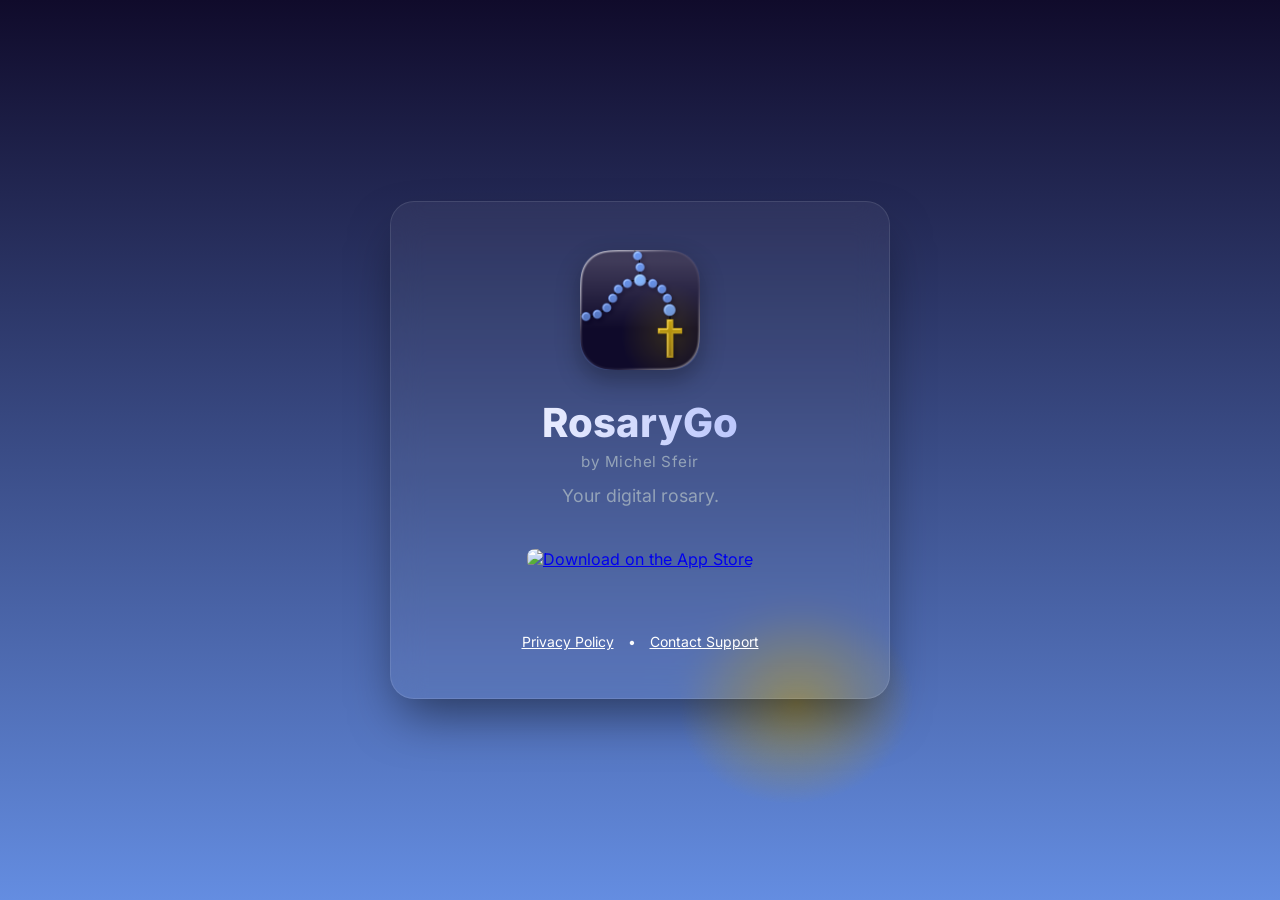
==== index.html @ 750f6577 "Initial commit" ====
<!DOCTYPE html>
<html lang="en">

<head>
    <meta charset="UTF-8">
    <meta name="viewport" content="width=device-width, initial-scale=1.0">
    <title>RosaryGo - Your Daily Rosary Companion</title>
    <meta name="description"
        content="RosaryGo is a beautifully designed app to help you pray the rosary daily. Download now on the App Store.">
    <link rel="stylesheet" href="styles.css">
    <link rel="icon" href="rosarygo_icon.png" type="image/png">
</head>

<body>
    <div id="mouse-blob" class="mouse-blob"></div>

    <div class="container">
        <div class="icon-container">
            <img src="rosarygo_icon.png" alt="RosaryGo Icon" class="app-icon">
        </div>
        <h1>RosaryGo</h1>
        <p class="author">by Michel Sfeir</p>
        <p class="subtitle">Your digital rosary.</p>

        <!-- Official App Store download button -->
        <a href="#" class="download-btn" aria-label="Download on the App Store">
            <img src="https://tools.applemediaservices.com/api/badges/download-on-the-app-store/black/en-us?size=250x83&amp;releaseDate=1276560000&h=7e7b68fad19738b5649a1bfb78ff46e9"
                alt="Download on the App Store">
        </a>

        <footer>
            <a href="privacy.html">Privacy Policy</a>
            <span>&bull;</span>
            <a href="mailto:michelsfeirr@gmail.com">Contact Support</a>
        </footer>
    </div>

    <script src="script.js"></script>
</body>

</html>
---- styles.css ----
@font-face {
    font-family: 'Inter';
    font-style: normal;
    font-weight: 300;
    font-display: swap;
    src: url('./fonts/inter-latin-300-normal.woff2') format('woff2');
}

@font-face {
    font-family: 'Inter';
    font-style: normal;
    font-weight: 400;
    font-display: swap;
    src: url('./fonts/inter-latin-400-normal.woff2') format('woff2');
}

@font-face {
    font-family: 'Inter';
    font-style: normal;
    font-weight: 600;
    font-display: swap;
    src: url('./fonts/inter-latin-600-normal.woff2') format('woff2');
}

@font-face {
    font-family: 'Inter';
    font-style: normal;
    font-weight: 800;
    font-display: swap;
    src: url('./fonts/inter-latin-800-normal.woff2') format('woff2');
}


:root {
    --bg-gradient-start: #0f172a;
    --bg-gradient-end: #231a4b;
    --text-primary: #f8fafc;
    --text-secondary: #94a3b8;
    --glass-bg: rgba(255, 255, 255, 0.05);
    --glass-border: rgba(255, 255, 255, 0.1);
    --accent: #6366f1;
    --accent-hover: #818cf8;
}

* {
    margin: 0;
    padding: 0;
    box-sizing: border-box;
    font-family: 'Inter', sans-serif;
}

html {
    height: 100%;
    overflow-x: hidden;
}

body {
    background: linear-gradient(to bottom, #100b2b, #648de1);
    background-attachment: fixed;
    color: var(--text-primary);
    min-height: 100vh;
    display: flex;
    flex-direction: column;
    align-items: center;
    justify-content: center;
    overflow-x: hidden;
    position: relative;
}

.mouse-blob {
    position: fixed;
    top: 0;
    left: 0;
    width: 500px;
    height: 500px;
    background: radial-gradient(circle, #b5920e, transparent 30%);
    border-radius: 50%;
    pointer-events: none;
    z-index: -1;
    opacity: 0.6;
}



.container {
    background: var(--glass-bg);
    backdrop-filter: blur(16px);
    -webkit-backdrop-filter: blur(16px);
    border: 1px solid var(--glass-border);
    border-radius: 24px;
    padding: 3rem;
    max-width: 500px;
    width: 90%;
    text-align: center;
    box-shadow: 0 25px 50px -12px rgba(0, 0, 0, 0.5);
    animation: fadeUp 1s cubic-bezier(0.16, 1, 0.3, 1) forwards;
    opacity: 0;
    transform: translateY(20px);
    z-index: 1;
}

@keyframes fadeUp {
    to {
        opacity: 1;
        transform: translateY(0);
    }
}

.icon-container {
    margin-bottom: 1.5rem;
}

.app-icon {
    width: 120px;
    height: 120px;
    border-radius: 28px;
    box-shadow: 0 10px 25px rgba(0, 0, 0, 0.3);
    transition: transform 0.3s ease;
    display: inline-flex;
    align-items: center;
    justify-content: center;
    object-fit: cover;
}

.app-icon:hover {
    transform: scale(1.05) rotate(-2deg);
}



h1 {
    font-size: 2.5rem;
    font-weight: 800;
    margin-bottom: 0.5rem;
    background: linear-gradient(to right, #fff, #a5b4fc);
    -webkit-background-clip: text;
    -webkit-text-fill-color: transparent;
}

p.author {
    color: var(--text-secondary);
    font-size: 0.95rem;
    margin-top: -0.2rem;
    margin-bottom: 0.75rem;
    font-weight: 500;
    letter-spacing: 0.5px;
}

p.subtitle {
    color: var(--text-secondary);
    font-size: 1.1rem;
    margin-bottom: 2.5rem;
    line-height: 1.5;
}

.download-btn {
    display: inline-block;
    transition: transform 0.2s ease, opacity 0.2s ease;
    margin-bottom: 2rem;
}

.download-btn:hover {
    transform: translateY(-2px);
    opacity: 0.9;
}

.download-btn img {
    height: 50px;
    border-radius: 8px;
}

footer {
    margin-top: 2rem;
    font-size: 0.875rem;
}

footer a {
    color: white;
    text-decoration: underline;
    transition: opacity 0.2s ease;
    margin: 0 10px;
}

footer a:hover {
    opacity: 0.8;
}

.privacy-container {
    max-width: 800px;
    text-align: left;
    padding: 3rem 4rem;
}

.privacy-container h1 {
    font-size: 2rem;
    margin-bottom: 1.5rem;
    text-align: center;
}

.privacy-content {
    color: #cbd5e1;
    line-height: 1.7;
    font-size: 0.95rem;
    max-height: 60vh;
    overflow-y: auto;
    padding-right: 1rem;
    word-wrap: break-word;
    overflow-wrap: break-word;
}

.privacy-content h2 {
    color: var(--text-primary);
    margin-top: 2rem;
    margin-bottom: 1rem;
    font-size: 1.25rem;
}

.privacy-content p {
    margin-bottom: 1rem;
}

.privacy-content ul {
    margin-bottom: 1rem;
    padding-left: 1.5rem;
}

.privacy-content li {
    margin-bottom: 0.5rem;
}

.privacy-content a {
    color: white;
    text-decoration: underline;
    transition: opacity 0.2s ease;
}

.privacy-content a:hover {
    opacity: 0.8;
}

.back-link {
    display: inline-flex;
    align-items: center;
    color: var(--accent);
    text-decoration: none;
    font-weight: 600;
    margin-bottom: 2rem;
    transition: color 0.2s ease;
}

.back-link:hover {
    color: var(--accent-hover);
}

.back-link svg {
    margin-right: 0.5rem;
    width: 20px;
    height: 20px;
}

::-webkit-scrollbar {
    width: 8px;
}

::-webkit-scrollbar-track {
    background: rgba(255, 255, 255, 0.02);
    border-radius: 4px;
}

::-webkit-scrollbar-thumb {
    background: rgba(255, 255, 255, 0.1);
    border-radius: 4px;
}

::-webkit-scrollbar-thumb:hover {
    background: rgba(255, 255, 255, 0.2);
}

@media (max-width: 768px) {
    .container {
        padding: 2rem;
    }

    .privacy-container {
        padding: 2rem;
    }
}
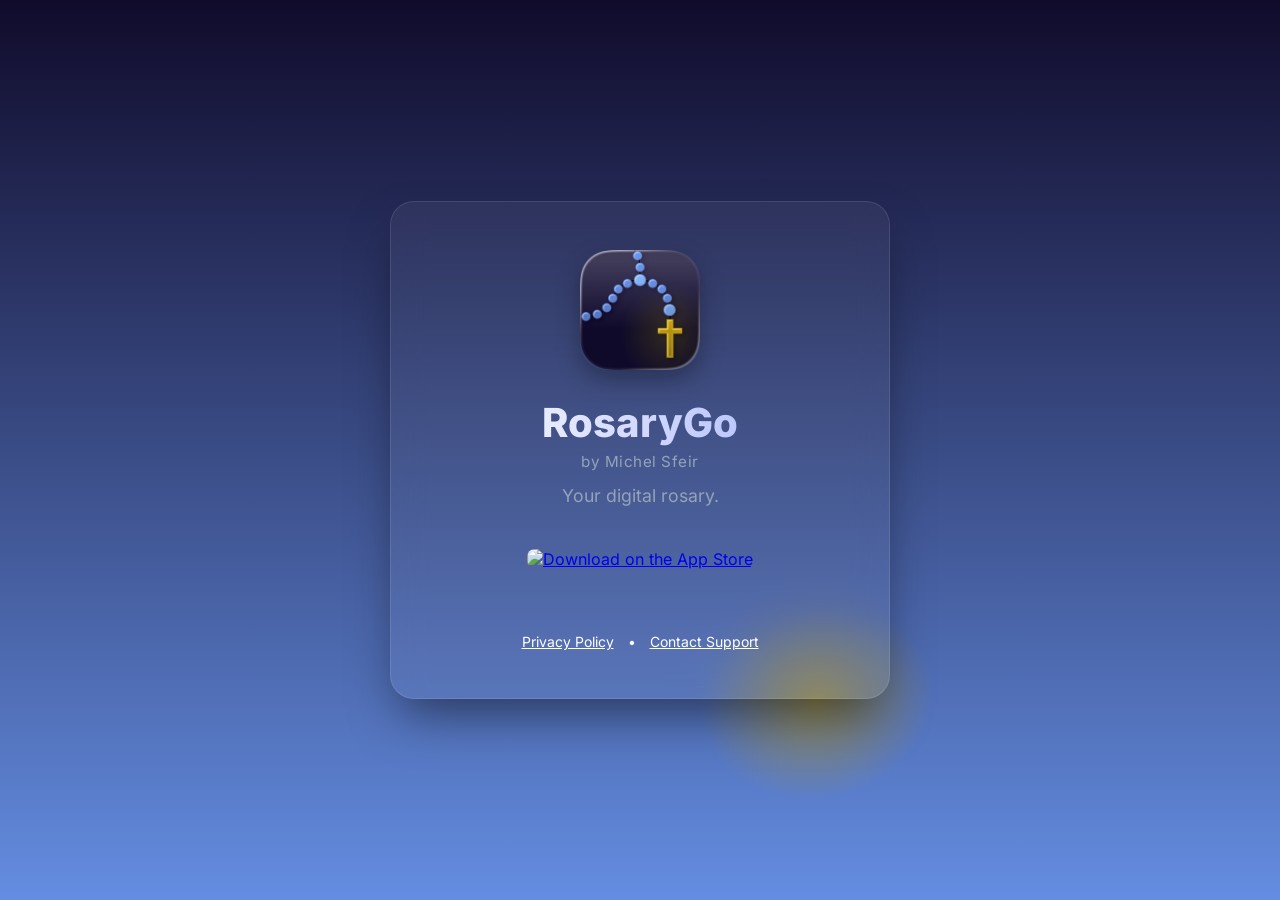
==== commit 74c5ca6a: "Initial commit" ====
--- a/index.html
+++ b/index.html
@@ -22,8 +22,8 @@
         <p class="author">by Michel Sfeir</p>
         <p class="subtitle">Your digital rosary.</p>
 
-        <!-- Official App Store download button -->
-        <a href="#" class="download-btn" aria-label="Download on the App Store">
+        <a href="https://apps.apple.com/us/app/rosarygo/id6776814858" class="download-btn"
+            aria-label="Download on the App Store">
             <img src="https://tools.applemediaservices.com/api/badges/download-on-the-app-store/black/en-us?size=250x83&amp;releaseDate=1276560000&h=7e7b68fad19738b5649a1bfb78ff46e9"
                 alt="Download on the App Store">
         </a>
--- a/styles.css
+++ b/styles.css
@@ -55,8 +55,6 @@
 }
 
 body {
-    background: linear-gradient(to bottom, #100b2b, #648de1);
-    background-attachment: fixed;
     color: var(--text-primary);
     min-height: 100vh;
     display: flex;
@@ -65,6 +63,18 @@
     justify-content: center;
     overflow-x: hidden;
     position: relative;
+}
+
+body::before {
+    content: "";
+    position: fixed;
+    top: 0;
+    left: 0;
+    width: 100%;
+    height: 100%;
+    background: linear-gradient(to bottom, #100b2b, #648de1);
+    z-index: -2;
+    pointer-events: none;
 }
 
 .mouse-blob {
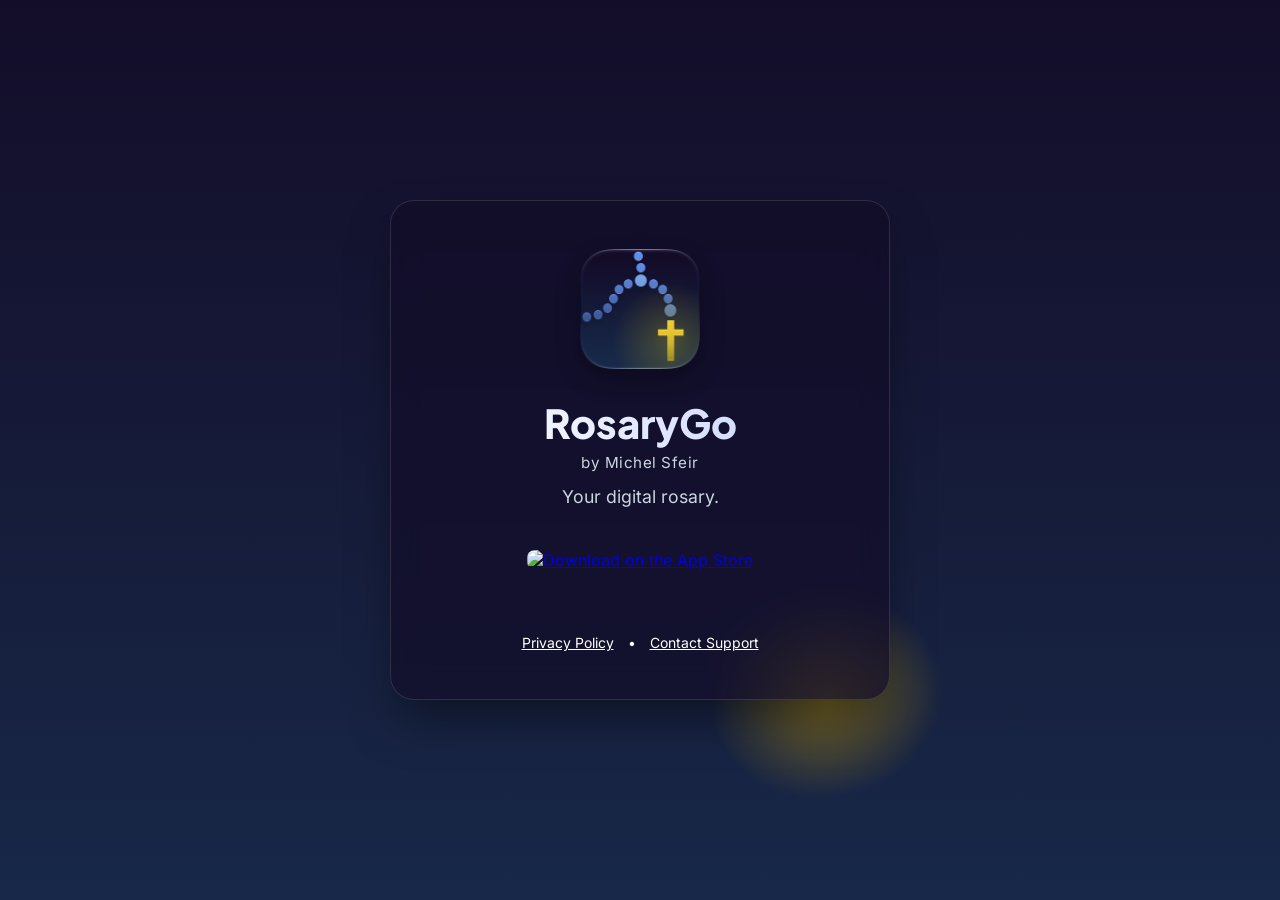
==== commit 269c7e92: "Fix Safari white bars, new background, accessible privacy page, Plus Jakarta Sans headings - Safari " ====
--- a/index.html
+++ b/index.html
@@ -3,7 +3,8 @@
 
 <head>
     <meta charset="UTF-8">
-    <meta name="viewport" content="width=device-width, initial-scale=1.0">
+    <meta name="viewport" content="width=device-width, initial-scale=1.0, viewport-fit=cover">
+    <meta name="theme-color" content="#130D29">
     <title>RosaryGo - Your Daily Rosary Companion</title>
     <meta name="description"
         content="RosaryGo is a beautifully designed app to help you pray the rosary daily. Download now on the App Store.">
--- a/styles.css
+++ b/styles.css
@@ -31,15 +31,73 @@
 }
 
 
+/* Plus Jakarta Sans (SIL OFL 1.1, fonts/OFL-PlusJakartaSans.txt) matches the app's wordmark. */
+@font-face {
+    font-family: 'Plus Jakarta Sans';
+    font-style: normal;
+    font-weight: 600;
+    font-display: swap;
+    src: url('./fonts/plus-jakarta-sans-latin-ext-600-normal.woff2') format('woff2');
+    unicode-range: U+0100-02BA,U+02BD-02C5,U+02C7-02CC,U+02CE-02D7,U+02DD-02FF,U+0304,U+0308,U+0329,U+1D00-1DBF,U+1E00-1E9F,U+1EF2-1EFF,U+2020,U+20A0-20AB,U+20AD-20C0,U+2113,U+2C60-2C7F,U+A720-A7FF;
+}
+
+@font-face {
+    font-family: 'Plus Jakarta Sans';
+    font-style: normal;
+    font-weight: 600;
+    font-display: swap;
+    src: url('./fonts/plus-jakarta-sans-latin-600-normal.woff2') format('woff2');
+    unicode-range: U+0000-00FF,U+0131,U+0152-0153,U+02BB-02BC,U+02C6,U+02DA,U+02DC,U+0304,U+0308,U+0329,U+2000-206F,U+20AC,U+2122,U+2191,U+2193,U+2212,U+2215,U+FEFF,U+FFFD;
+}
+
+@font-face {
+    font-family: 'Plus Jakarta Sans';
+    font-style: normal;
+    font-weight: 700;
+    font-display: swap;
+    src: url('./fonts/plus-jakarta-sans-latin-ext-700-normal.woff2') format('woff2');
+    unicode-range: U+0100-02BA,U+02BD-02C5,U+02C7-02CC,U+02CE-02D7,U+02DD-02FF,U+0304,U+0308,U+0329,U+1D00-1DBF,U+1E00-1E9F,U+1EF2-1EFF,U+2020,U+20A0-20AB,U+20AD-20C0,U+2113,U+2C60-2C7F,U+A720-A7FF;
+}
+
+@font-face {
+    font-family: 'Plus Jakarta Sans';
+    font-style: normal;
+    font-weight: 700;
+    font-display: swap;
+    src: url('./fonts/plus-jakarta-sans-latin-700-normal.woff2') format('woff2');
+    unicode-range: U+0000-00FF,U+0131,U+0152-0153,U+02BB-02BC,U+02C6,U+02DA,U+02DC,U+0304,U+0308,U+0329,U+2000-206F,U+20AC,U+2122,U+2191,U+2193,U+2212,U+2215,U+FEFF,U+FFFD;
+}
+
+@font-face {
+    font-family: 'Plus Jakarta Sans';
+    font-style: normal;
+    font-weight: 800;
+    font-display: swap;
+    src: url('./fonts/plus-jakarta-sans-latin-ext-800-normal.woff2') format('woff2');
+    unicode-range: U+0100-02BA,U+02BD-02C5,U+02C7-02CC,U+02CE-02D7,U+02DD-02FF,U+0304,U+0308,U+0329,U+1D00-1DBF,U+1E00-1E9F,U+1EF2-1EFF,U+2020,U+20A0-20AB,U+20AD-20C0,U+2113,U+2C60-2C7F,U+A720-A7FF;
+}
+
+@font-face {
+    font-family: 'Plus Jakarta Sans';
+    font-style: normal;
+    font-weight: 800;
+    font-display: swap;
+    src: url('./fonts/plus-jakarta-sans-latin-800-normal.woff2') format('woff2');
+    unicode-range: U+0000-00FF,U+0131,U+0152-0153,U+02BB-02BC,U+02C6,U+02DA,U+02DC,U+0304,U+0308,U+0329,U+2000-206F,U+20AC,U+2122,U+2191,U+2193,U+2212,U+2215,U+FEFF,U+FFFD;
+}
+
+
 :root {
-    --bg-gradient-start: #0f172a;
-    --bg-gradient-end: #231a4b;
+    --bg-gradient-start: #130D29;
+    --bg-gradient-end: #182848;
+    /* Text colors keep at least 7:1 (WCAG AAA) on the card, even over the gold glow. */
     --text-primary: #f8fafc;
-    --text-secondary: #94a3b8;
-    --glass-bg: rgba(255, 255, 255, 0.05);
-    --glass-border: rgba(255, 255, 255, 0.1);
-    --accent: #6366f1;
-    --accent-hover: #818cf8;
+    --text-secondary: #cbd5e1;
+    --text-body: #e2e8f0;
+    --glass-bg: rgba(19, 13, 41, 0.72);
+    --glass-border: rgba(255, 255, 255, 0.12);
+    --accent: #c7d2fe;
+    --accent-hover: #e0e7ff;
 }
 
 * {
@@ -50,8 +108,10 @@
 }
 
 html {
-    height: 100%;
+    min-height: 100%;
     overflow-x: hidden;
+    /* Safari tints its status bar, toolbar and overscroll from the page background. */
+    background-color: var(--bg-gradient-end);
 }
 
 body {
@@ -63,6 +123,7 @@
     justify-content: center;
     overflow-x: hidden;
     position: relative;
+    padding: max(1.5rem, env(safe-area-inset-top)) max(1rem, env(safe-area-inset-right)) max(1.5rem, env(safe-area-inset-bottom)) max(1rem, env(safe-area-inset-left));
 }
 
 body::before {
@@ -71,8 +132,9 @@
     top: 0;
     left: 0;
     width: 100%;
-    height: 100%;
-    background: linear-gradient(to bottom, #100b2b, #648de1);
+    height: 100vh;
+    height: 100lvh;
+    background: linear-gradient(to bottom, var(--bg-gradient-start), var(--bg-gradient-end));
     z-index: -2;
     pointer-events: none;
 }
@@ -100,7 +162,7 @@
     border-radius: 24px;
     padding: 3rem;
     max-width: 500px;
-    width: 90%;
+    width: 100%;
     text-align: center;
     box-shadow: 0 25px 50px -12px rgba(0, 0, 0, 0.5);
     animation: fadeUp 1s cubic-bezier(0.16, 1, 0.3, 1) forwards;
@@ -138,11 +200,17 @@
 
 
 
+h1,
+h2,
+h3 {
+    font-family: 'Plus Jakarta Sans', 'Inter', sans-serif;
+}
+
 h1 {
     font-size: 2.5rem;
     font-weight: 800;
     margin-bottom: 0.5rem;
-    background: linear-gradient(to right, #fff, #a5b4fc);
+    background: linear-gradient(to right, #fff, var(--accent));
     -webkit-background-clip: text;
     -webkit-text-fill-color: transparent;
 }
@@ -192,7 +260,13 @@
 }
 
 footer a:hover {
-    opacity: 0.8;
+    opacity: 0.85;
+}
+
+a:focus-visible {
+    outline: 2px solid var(--accent);
+    outline-offset: 3px;
+    border-radius: 4px;
 }
 
 .privacy-container {
@@ -201,25 +275,28 @@
     padding: 3rem 4rem;
 }
 
-.privacy-container h1 {
+.privacy-header {
+    margin-bottom: 1.5rem;
+}
+
+.privacy-content h1 {
     font-size: 2rem;
-    margin-bottom: 1.5rem;
-    text-align: center;
+    line-height: 1.2;
+    margin-bottom: 1rem;
 }
 
 .privacy-content {
-    color: #cbd5e1;
+    color: var(--text-body);
     line-height: 1.7;
-    font-size: 0.95rem;
-    max-height: 60vh;
-    overflow-y: auto;
-    padding-right: 1rem;
+    font-size: 1rem;
     word-wrap: break-word;
     overflow-wrap: break-word;
 }
 
-.privacy-content h2 {
+.privacy-content h2,
+.privacy-content h3 {
     color: var(--text-primary);
+    line-height: 1.3;
     margin-top: 2rem;
     margin-bottom: 1rem;
     font-size: 1.25rem;
@@ -238,8 +315,12 @@
     margin-bottom: 0.5rem;
 }
 
+.privacy-content h3 {
+    font-size: 1.05rem;
+}
+
 .privacy-content a {
-    color: white;
+    color: var(--accent);
     text-decoration: underline;
     transition: opacity 0.2s ease;
 }
@@ -251,21 +332,28 @@
 .back-link {
     display: inline-flex;
     align-items: center;
+    gap: 0.5rem;
+    min-height: 44px;
+    padding: 0.5rem 1rem 0.5rem 0.75rem;
+    border: 1px solid var(--glass-border);
+    border-radius: 999px;
+    background: rgba(255, 255, 255, 0.06);
     color: var(--accent);
     text-decoration: none;
     font-weight: 600;
-    margin-bottom: 2rem;
-    transition: color 0.2s ease;
+    font-size: 0.95rem;
+    transition: color 0.2s ease, background-color 0.2s ease;
 }
 
 .back-link:hover {
     color: var(--accent-hover);
+    background: rgba(255, 255, 255, 0.1);
 }
 
 .back-link svg {
-    margin-right: 0.5rem;
-    width: 20px;
-    height: 20px;
+    width: 18px;
+    height: 18px;
+    flex-shrink: 0;
 }
 
 ::-webkit-scrollbar {
@@ -292,6 +380,10 @@
     }
 
     .privacy-container {
-        padding: 2rem;
+        padding: 1.5rem;
+    }
+
+    .privacy-content h1 {
+        font-size: 1.6rem;
     }
 }
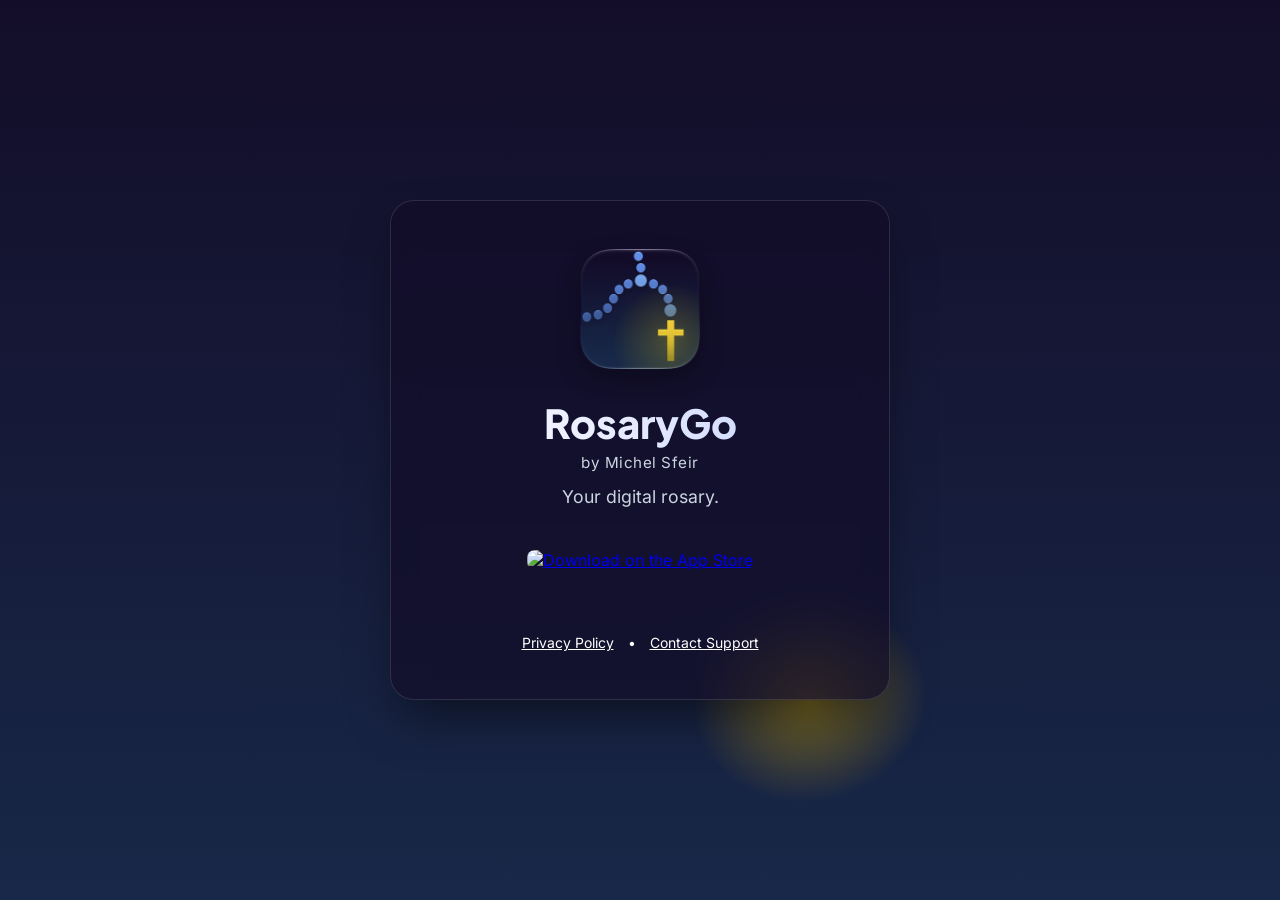
==== commit 939159e7: "Use spicesx1@gmail.com for Contact Support Co-Authored-By: Claude Opus 5.5 <noreply@anthropic.com>" ====
--- a/index.html
+++ b/index.html
@@ -32,7 +32,7 @@
         <footer>
             <a href="privacy.html">Privacy Policy</a>
             <span>&bull;</span>
-            <a href="mailto:michelsfeirr@gmail.com">Contact Support</a>
+            <a href="mailto:spicesx1@gmail.com">Contact Support</a>
         </footer>
     </div>
 
